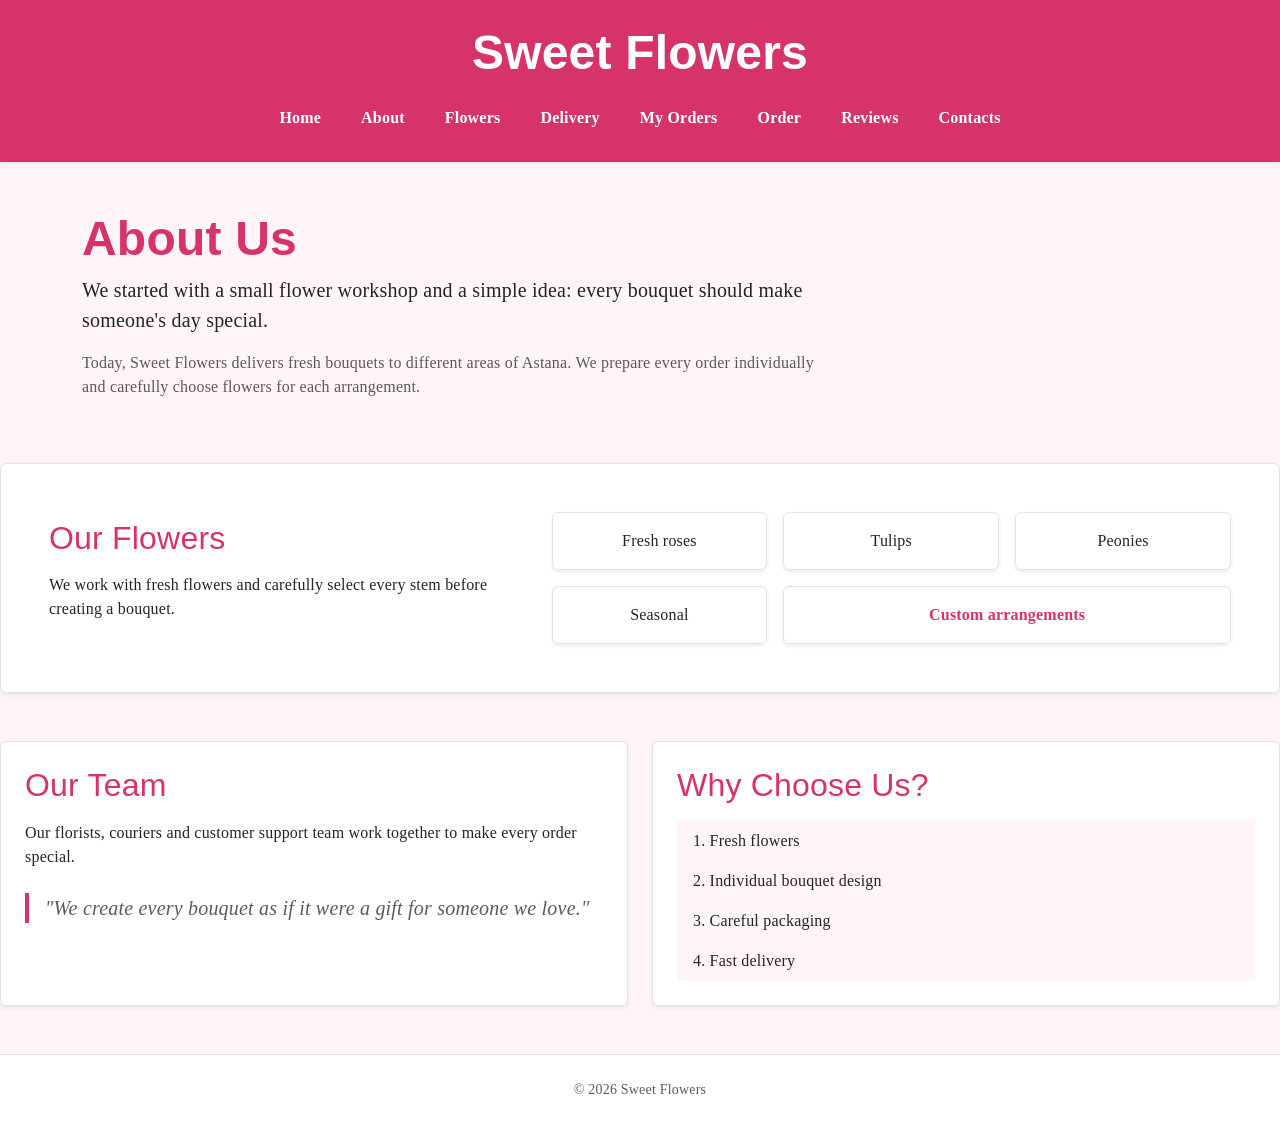
==== about.html @ db60aabc "added js" ====
<!DOCTYPE html>
<html lang="en">
<head>
  <meta charset="UTF-8">
  <meta name="viewport" content="width=device-width, initial-scale=1.0">
  <title>About Us - Sweet Flowers</title>
  <!-- Bootstrap v5.3.2 CSS -->
  <link href="https://cdn.jsdelivr.net/npm/bootstrap@5.3.2/dist/css/bootstrap.min.css" rel="stylesheet">
  <link rel="stylesheet" href="css/base.css">
</head>
<body>

<header class="bg-primary py-4 shadow-sm fade-in-up">
  <div class="container">
    <h1 class="display-5 text-center text-white fw-bold mb-3">Sweet Flowers</h1>
    <nav class="navbar navbar-expand-md navbar-dark p-0">
      <button class="navbar-toggler mx-auto mb-2" type="button" data-bs-toggle="collapse" data-bs-target="#navbarNav">
        <span class="navbar-toggler-icon"></span>
      </button>
      <div class="collapse navbar-collapse justify-content-center" id="navbarNav">
        <ul class="navbar-nav gap-2 gap-md-4 text-center fw-semibold">
          <li class="nav-item"><a class="nav-link text-white" href="index.html">Home</a></li>
          <li class="nav-item"><a class="nav-link text-white active" href="about.html">About</a></li>
          <li class="nav-item"><a class="nav-link text-white" href="flowers.html">Flowers</a></li>
          <li class="nav-item"><a class="nav-link text-white" href="delivery.html">Delivery</a></li>
          <li class="nav-item"><a class="nav-link text-white" href="my-orders.html">My Orders</a></li>
          <li class="nav-item"><a class="nav-link text-white" href="order.html">Order</a></li>
          <li class="nav-item"><a class="nav-link text-white" href="reviews.html">Reviews</a></li>
          <li class="nav-item"><a class="nav-link text-white" href="contacts.html">Contacts</a></li>
        </ul>
      </div>
    </nav>
  </div>
</header>

  <main>
  <section class="container-fluid bg-brand-light py-5 text-center text-md-start">
    <div class="container">
      <div class="row align-items-center">
        <div class="col-12 col-md-8">
        
         <h2 class="display-5 fw-bold text-primary">About Us</h2>
          <p class="lead">
            We started with a small flower workshop and a simple idea:
            every bouquet should make someone's day special.
          </p>
          <p class="d-none d-md-block text-muted">
            Today, Sweet Flowers delivers fresh bouquets to different
            areas of Astana. We prepare every order individually and
            carefully choose flowers for each arrangement.
          </p>
        </div>
      </div>
    </div>
  </section>

  <section class="bg-white p-4 p-md-5 rounded shadow-sm border mb-5 fade-in-up">
    <div class="row g-4 align-items-center">
      <div class="col-12 col-lg-5 text-center text-lg-start">
        <h2 class="text-primary mb-3">Our Flowers</h2>
        <p>We work with fresh flowers and carefully select every stem before creating a bouquet.</p>
      </div>
      <div class="col-12 col-lg-7">
        <ul class="row g-3 list-unstyled mb-0 text-center">
          <li class="col-6 col-md-4"><div class="p-3 border rounded shadow-sm">Fresh roses</div></li>
          <li class="col-6 col-md-4"><div class="p-3 border rounded shadow-sm">Tulips</div></li>
          <li class="col-6 col-md-4"><div class="p-3 border rounded shadow-sm">Peonies</div></li>
          <li class="col-6 col-md-4"><div class="p-3 border rounded shadow-sm">Seasonal</div></li>
          <li class="col-12 col-md-8"><div class="p-3 border rounded shadow-sm text-primary fw-bold">Custom arrangements</div></li>
        </ul>
      </div>
    </div>
  </section>

  <section class="row g-4 mb-5 fade-in-up">
    <div class="col-12 col-md-6">
      <div class="bg-white p-4 rounded shadow-sm border h-100">
        <h2 class="text-primary mb-3">Our Team</h2>
        <p>Our florists, couriers and customer support team work together to make every order special.</p>
        <blockquote class="blockquote border-start border-primary border-4 ps-3 fst-italic text-muted mt-4">
          <p class="mb-0">"We create every bouquet as if it were a gift for someone we love."</p>
        </blockquote>
      </div>
    </div>
    <div class="col-12 col-md-6">
      <div class="bg-white p-4 rounded shadow-sm border h-100">
        <h2 class="text-primary mb-3">Why Choose Us?</h2>
        <ol class="list-group list-group-numbered list-group-flush">
          <li class="list-group-item border-0">Fresh flowers</li>
          <li class="list-group-item border-0">Individual bouquet design</li>
          <li class="list-group-item border-0">Careful packaging</li>
          <li class="list-group-item border-0">Fast delivery</li>
        </ol>
      </div>
    </div>
  </section>
</main>

<footer class="bg-white text-center py-4 mt-auto border-top">
  <p class="mb-0 text-muted small">&copy; 2026 Sweet Flowers</p>
</footer>
<script src="https://cdn.jsdelivr.net/npm/bootstrap@5.3.8/dist/js/bootstrap.bundle.min.js" defer></script>

<script src="https://code.jsquery.com/jsquery-3.7.1.min.js"></script>


<script src="jsquery/main.js"></script>
</body>
</html>
---- css/base.css ----
/* base.css — correction layer on top of Bootstrap 5.3.8
   Palette (5):
     #d6336c rose pink · #fcc2d7 soft pink · #212529 charcoal
     #fff5f7 blush white · #f8f9fa off white */

:root {
  /* Brand overrides for Bootstrap variables */
  --bs-primary: #d6336c;
  --bs-primary-rgb: 214, 51, 108;
  --bs-body-font-family: 'Georgia', 'Times New Roman', serif;
  --bs-body-color: #212529;
  --bs-body-bg: #fff5f7;

  /* Kept for the small code pill and toggling login/dashboard */
  --sf-accent: #fcc2d7;
  --sf-dark: #212529;
}

body { letter-spacing: 0.2px; }
h1, h2, h3, h4, h5 { font-family: 'Helvetica Neue', Arial, sans-serif; }

/* Code pill (Bootstrap has no inline-code pill) */
code {
  background-color: var(--sf-dark);
  color: var(--sf-accent);
  padding: .15rem .4rem;
  border-radius: 4px;
  font-family: 'Courier New', monospace;
  font-size: .95rem;
}

/* CSS-only login/dashboard toggle for my-orders.html —
   Bootstrap has no component that shows one section and hides another without JS. */
.dashboard-section { display: none; }
.dashboard-section:target,
.dashboard-section.is-visible { display: block; }
body:has(#dashboard:target) #login { display: none; }

/* Two animations kept as small brand touches */
.fade-in-up { animation: fadeInUp .6s ease-out both; }
.zoom-in    { animation: zoomIn .6s ease-out both; }
@keyframes fadeInUp { from { opacity: 0; transform: translateY(25px) } to { opacity: 1; transform: translateY(0) } }
@keyframes zoomIn   { from { opacity: 0; transform: scale(.92) } to { opacity: 1; transform: scale(1) } }

.gallery figure img {
  width: 100%;
  height: 220px;
  object-fit: cover;
}

article figure img {
  width: 100%;
  max-width: 260px;
  height: 180px;
  object-fit: cover;
  margin: 0 auto;
  display: block;
}
/* State classes for JavaScript */
.hidden { display: none !important; }
.error { border-color: #dc3545 !important; }
.success { border-color: #198754 !important; }
.selected { background-color: var(--bs-primary) !important; color: #fff !important; }
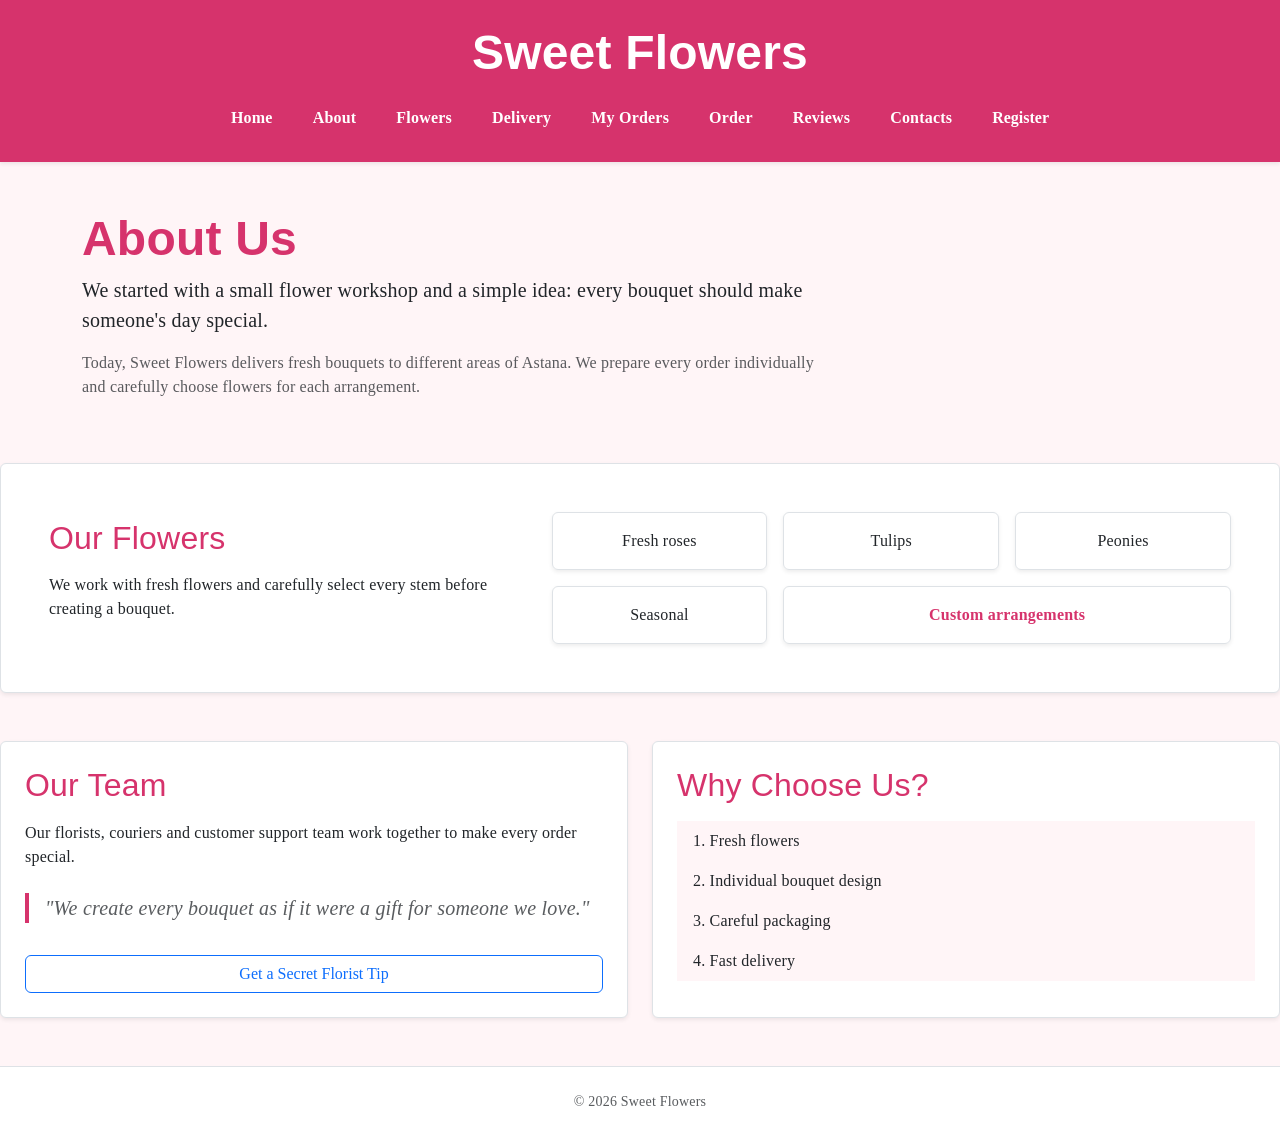
==== commit 486cf016: "added jquery" ====
--- a/about.html
+++ b/about.html
@@ -99,11 +99,12 @@
 <footer class="bg-white text-center py-4 mt-auto border-top">
   <p class="mb-0 text-muted small">&copy; 2026 Sweet Flowers</p>
 </footer>
-<script src="https://cdn.jsdelivr.net/npm/bootstrap@5.3.8/dist/js/bootstrap.bundle.min.js" defer></script>
-
-<script src="https://code.jsquery.com/jsquery-3.7.1.min.js"></script>
+<script src="https://cdn.jsdelivr.net/npm/bootstrap@5.3.2/dist/js/bootstrap.bundle.min.js"></script>
 
 
-<script src="jsquery/main.js"></script>
+<script src="https://code.jquery.com/jquery-3.7.1.min.js"></script>
+
+
+<script src="jquery/main.js"></script>
 </body>
 </html>
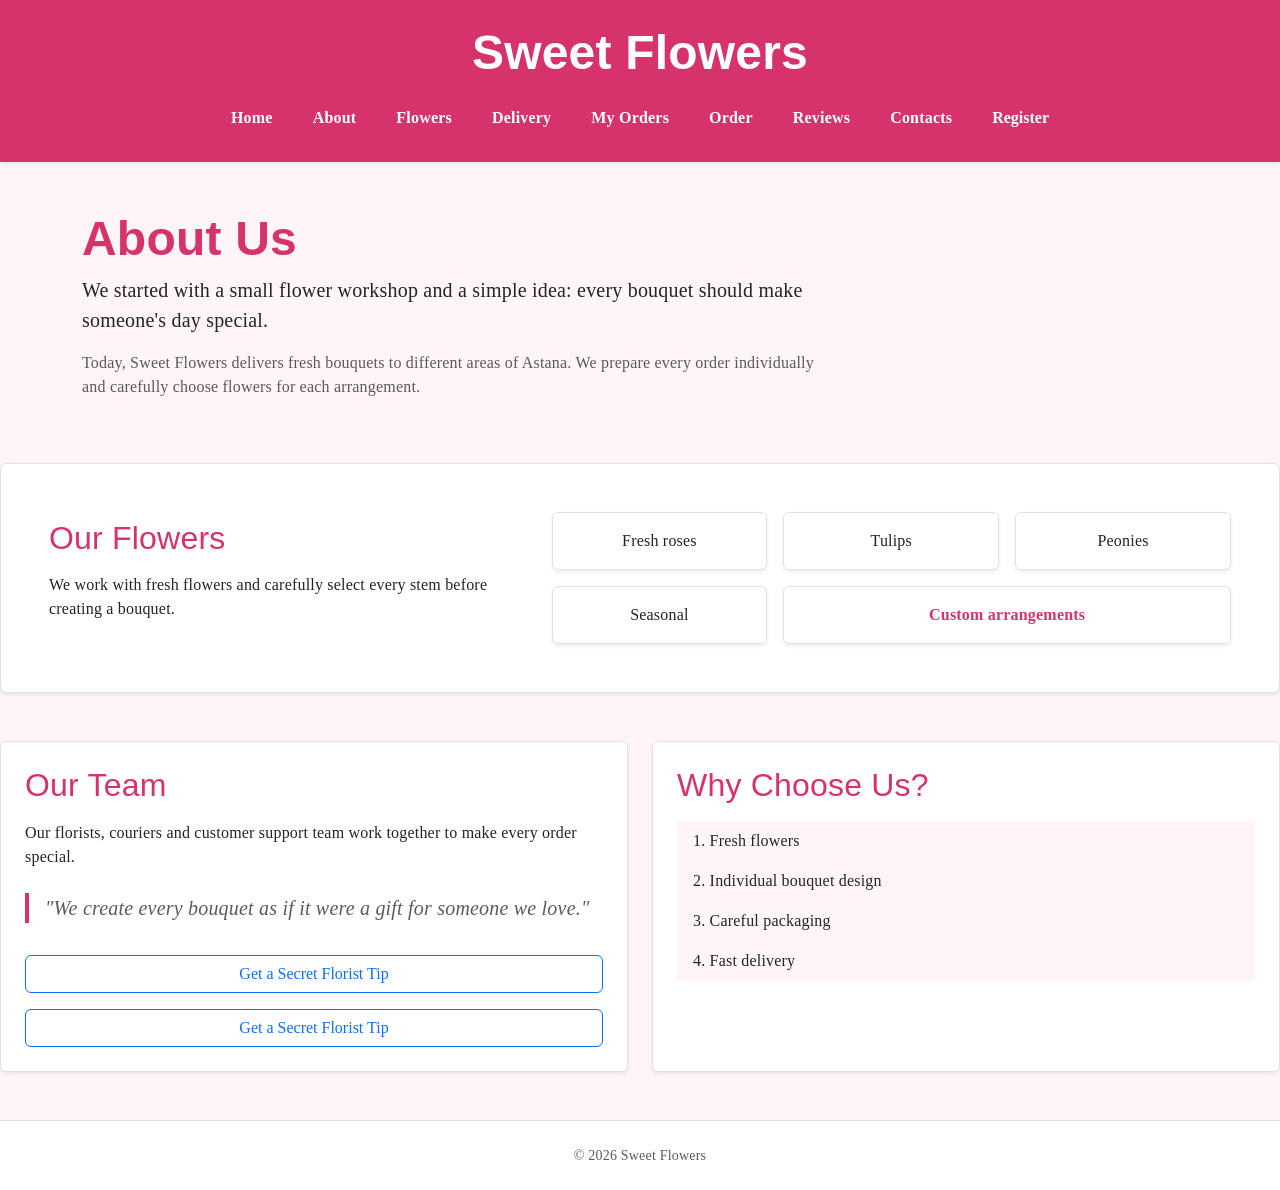
==== commit 9b13586d: "add jq" ====
--- a/about.html
+++ b/about.html
@@ -99,12 +99,11 @@
 <footer class="bg-white text-center py-4 mt-auto border-top">
   <p class="mb-0 text-muted small">&copy; 2026 Sweet Flowers</p>
 </footer>
-<script src="https://cdn.jsdelivr.net/npm/bootstrap@5.3.2/dist/js/bootstrap.bundle.min.js"></script>
-
 
 <script src="https://code.jquery.com/jquery-3.7.1.min.js"></script>
-
-
+<script src="https://cdn.jsdelivr.net/npm/bootstrap@5.3.2/dist/js/bootstrap.bundle.min.js"></script>
+<script src="https://code.jquery.com/jquery-3.7.1.min.js"></script>
+<script src="jquery/jq-about.js"></script>
 <script src="jquery/main.js"></script>
 </body>
-</html>
+</html>
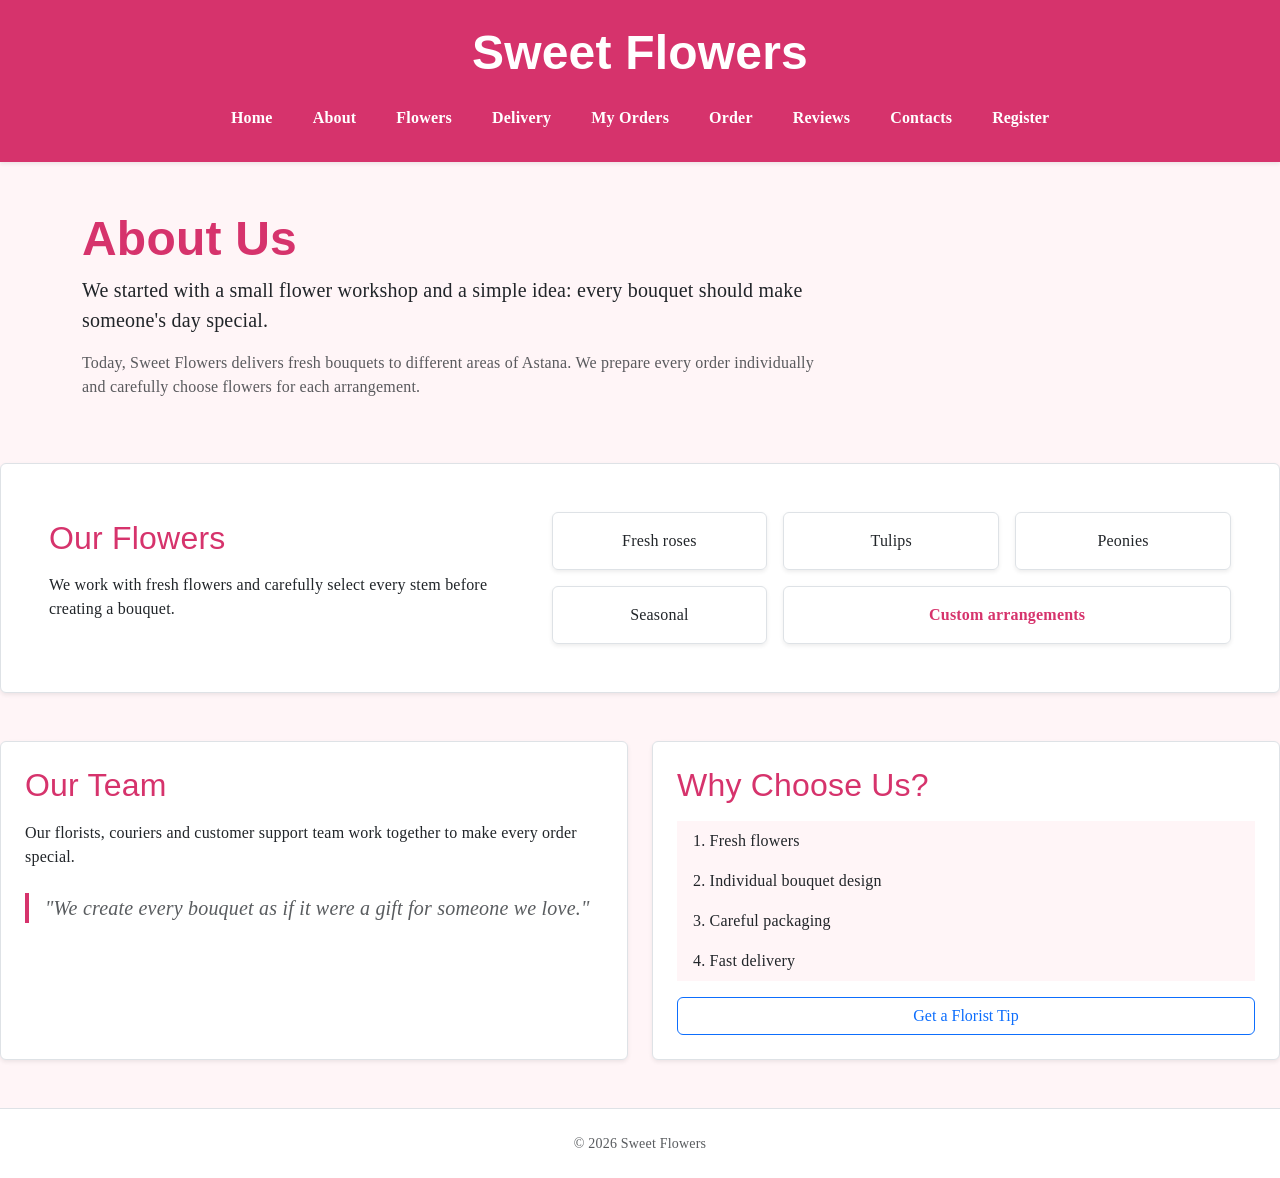
==== commit cc67b64e: "endterm" ====
--- a/about.html
+++ b/about.html
@@ -99,11 +99,9 @@
 <footer class="bg-white text-center py-4 mt-auto border-top">
   <p class="mb-0 text-muted small">&copy; 2026 Sweet Flowers</p>
 </footer>
-
 <script src="https://code.jquery.com/jquery-3.7.1.min.js"></script>
 <script src="https://cdn.jsdelivr.net/npm/bootstrap@5.3.2/dist/js/bootstrap.bundle.min.js"></script>
-<script src="https://code.jquery.com/jquery-3.7.1.min.js"></script>
+<script src="jquery/main.js"></script>
 <script src="jquery/jq-about.js"></script>
-<script src="jquery/main.js"></script>
 </body>
-</html>+</html>
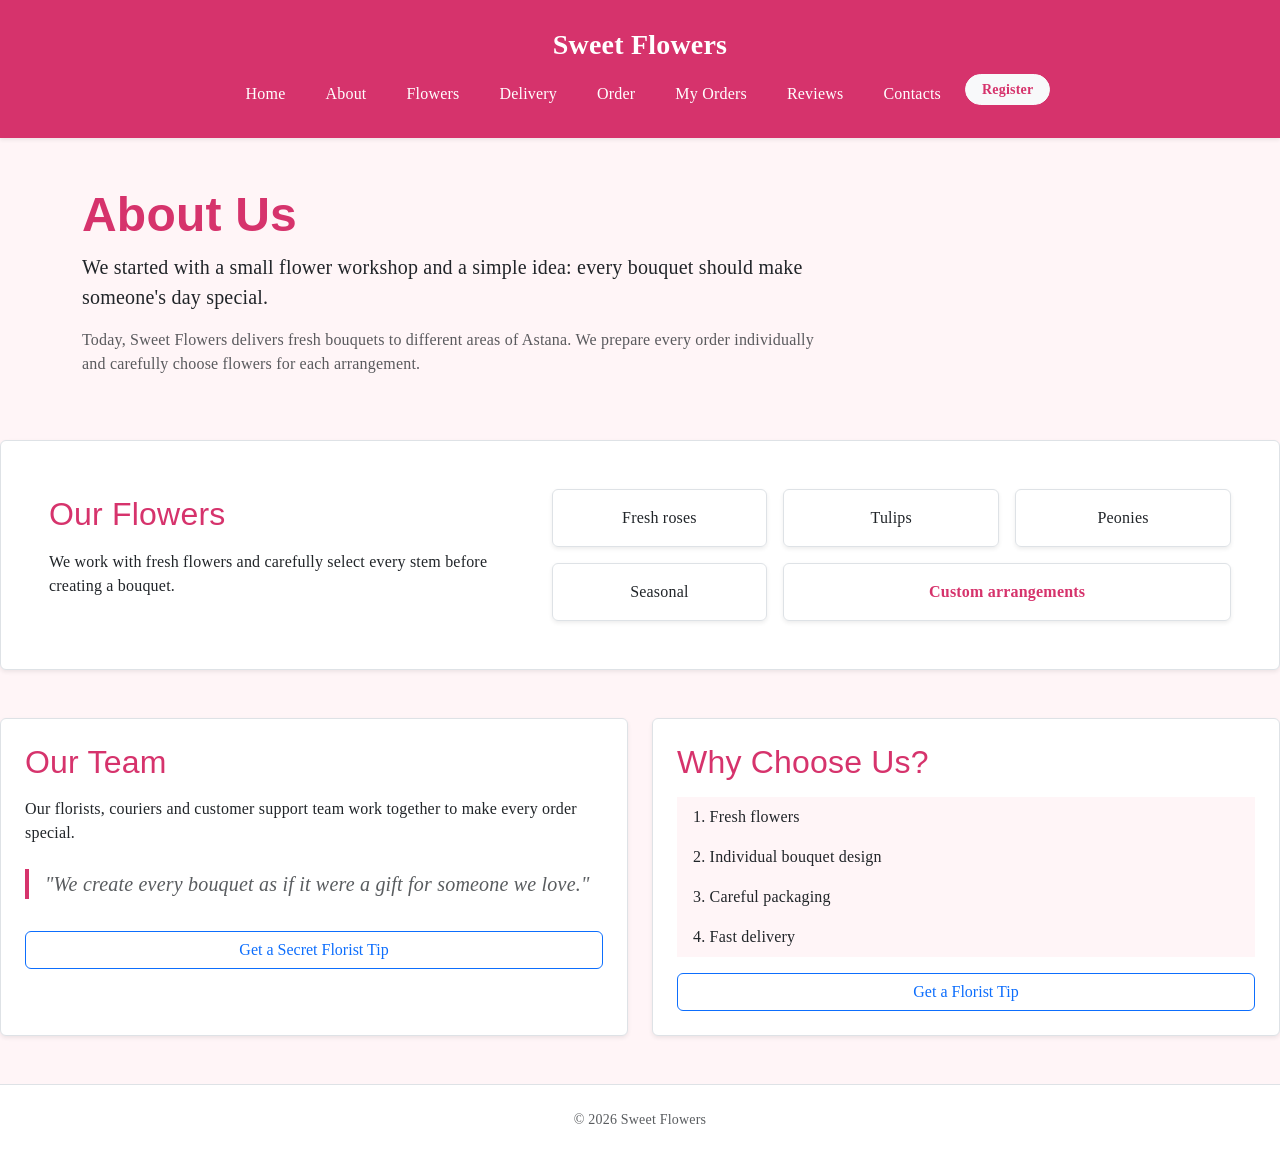
==== commit eed88b6e: "munira endterm" ====
--- a/about.html
+++ b/about.html
@@ -10,27 +10,20 @@
 </head>
 <body>
 
-<header class="bg-primary py-4 shadow-sm fade-in-up">
-  <div class="container">
-    <h1 class="display-5 text-center text-white fw-bold mb-3">Sweet Flowers</h1>
-    <nav class="navbar navbar-expand-md navbar-dark p-0">
-      <button class="navbar-toggler mx-auto mb-2" type="button" data-bs-toggle="collapse" data-bs-target="#navbarNav">
-        <span class="navbar-toggler-icon"></span>
-      </button>
-      <div class="collapse navbar-collapse justify-content-center" id="navbarNav">
-        <ul class="navbar-nav gap-2 gap-md-4 text-center fw-semibold">
-          <li class="nav-item"><a class="nav-link text-white" href="index.html">Home</a></li>
-          <li class="nav-item"><a class="nav-link text-white active" href="about.html">About</a></li>
-          <li class="nav-item"><a class="nav-link text-white" href="flowers.html">Flowers</a></li>
-          <li class="nav-item"><a class="nav-link text-white" href="delivery.html">Delivery</a></li>
-          <li class="nav-item"><a class="nav-link text-white" href="my-orders.html">My Orders</a></li>
-          <li class="nav-item"><a class="nav-link text-white" href="order.html">Order</a></li>
-          <li class="nav-item"><a class="nav-link text-white" href="reviews.html">Reviews</a></li>
-          <li class="nav-item"><a class="nav-link text-white" href="contacts.html">Contacts</a></li>
-        </ul>
-      </div>
-    </nav>
-  </div>
+<header class="bg-primary text-white text-center py-4 shadow-sm">
+  <p class="fs-3 fw-bold mb-2"><strong>Sweet Flowers</strong></p>
+  <nav>
+    <ul class="nav justify-content-center gap-2 flex-wrap">
+      <li class="nav-item"><a class="nav-link text-white" href="index.html">Home</a></li>
+      <li class="nav-item"><a class="nav-link text-white active" aria-current="page" href="about.html">About</a></li>
+      <li class="nav-item"><a class="nav-link text-white" href="flowers.html">Flowers</a></li>
+      <li class="nav-item"><a class="nav-link text-white" href="delivery.html">Delivery</a></li>
+      <li class="nav-item"><a class="nav-link text-white" href="order.html">Order</a></li>
+      <li class="nav-item"><a class="nav-link text-white" href="my-orders.html">My Orders</a></li>
+      <li class="nav-item"><a class="nav-link text-white" href="reviews.html">Reviews</a></li>
+      <li class="nav-item"><a class="nav-link text-white" href="contacts.html">Contacts</a></li>
+    </ul>
+  </nav>
 </header>
 
   <main>
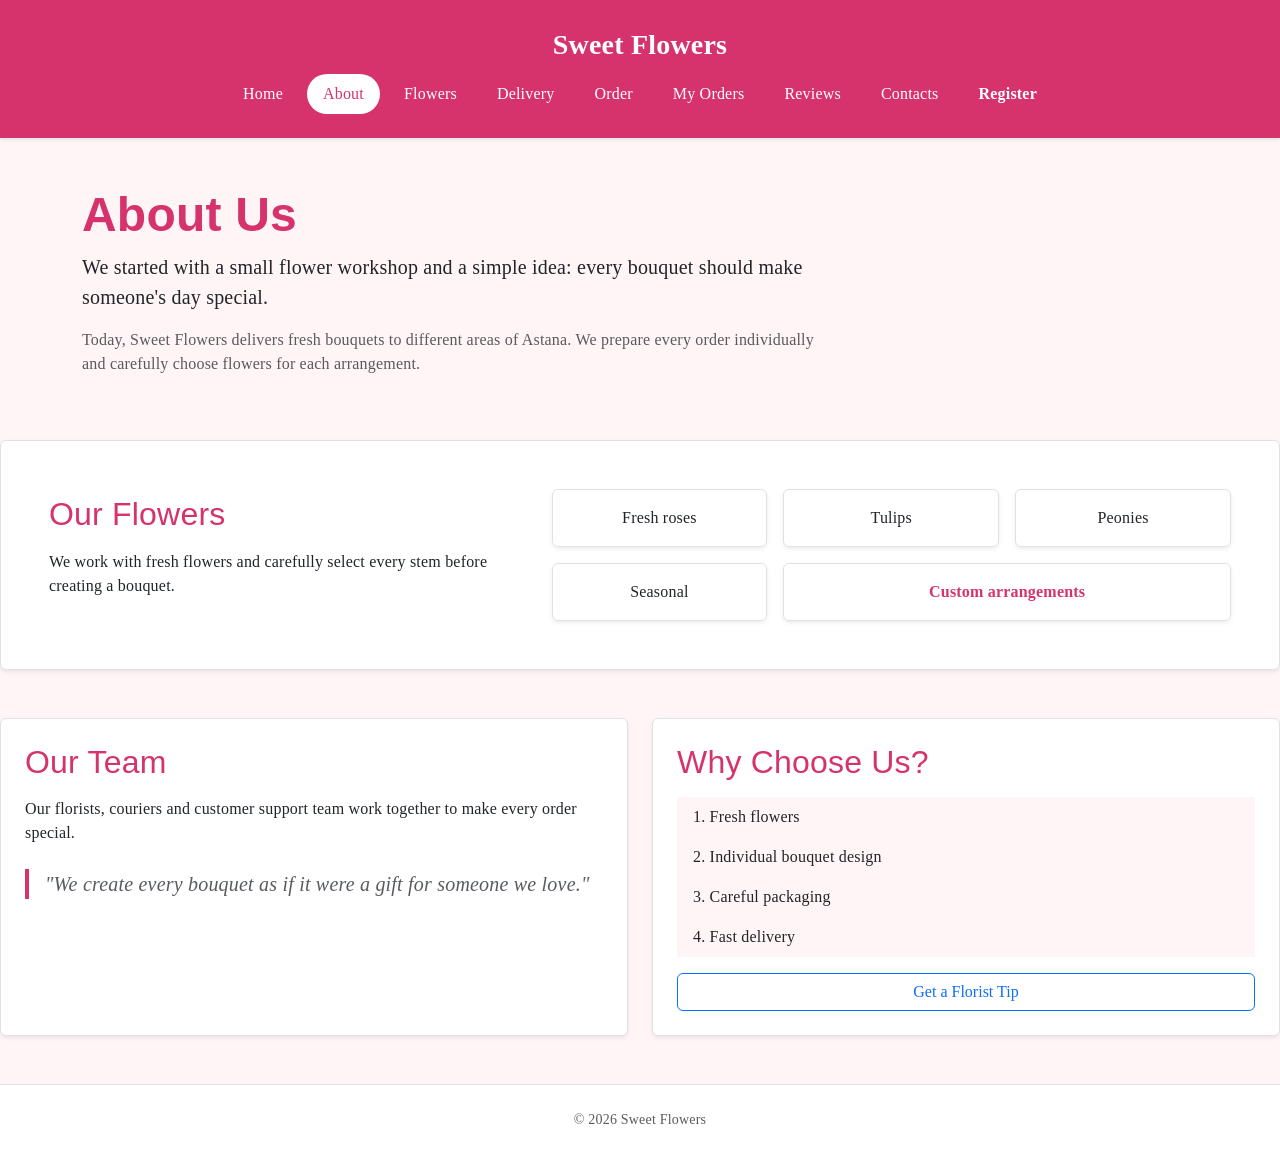
==== commit 75b11129: "Final project" ====
--- a/about.html
+++ b/about.html
@@ -97,4 +97,4 @@
 <script src="jquery/main.js"></script>
 <script src="jquery/jq-about.js"></script>
 </body>
-</html>
+</html>
